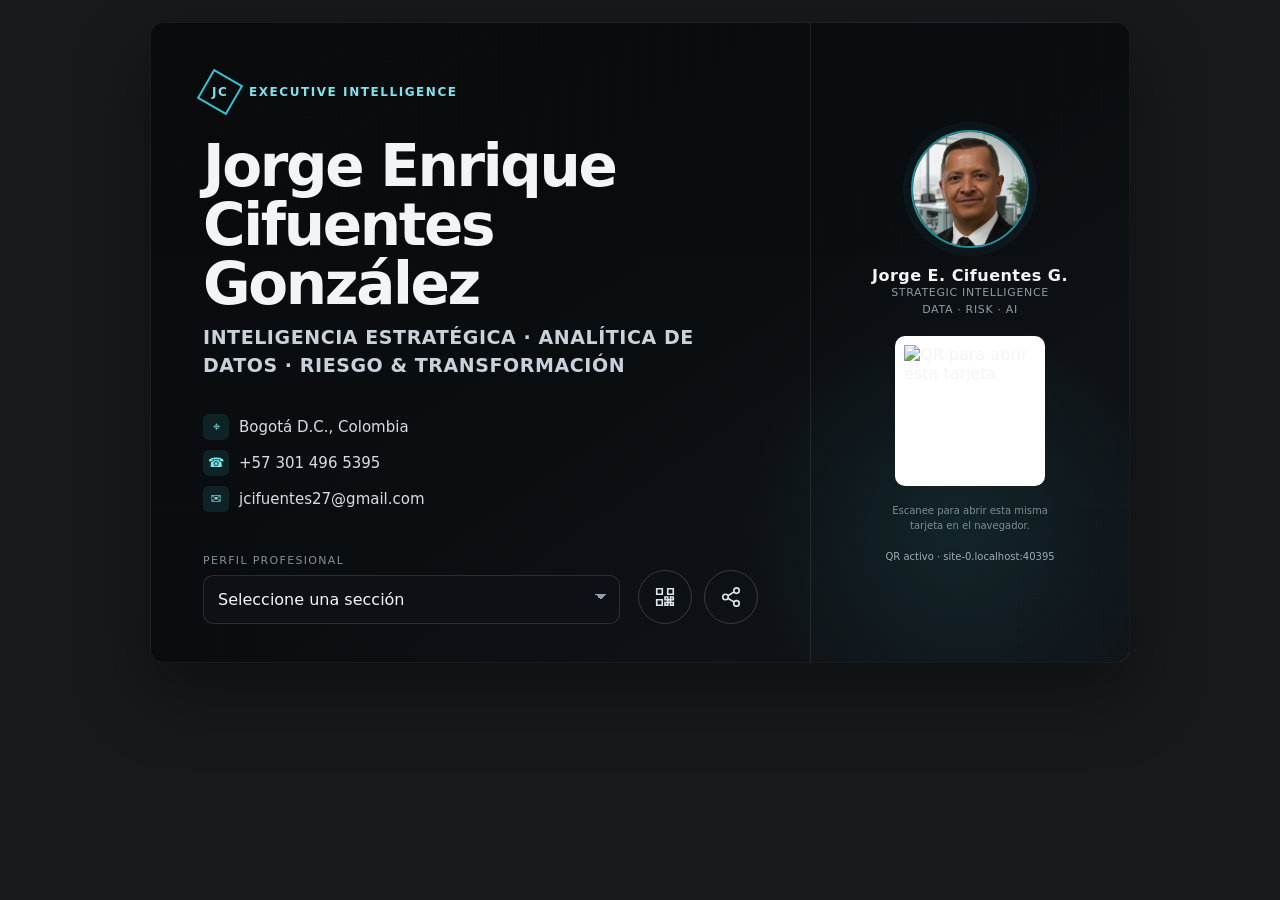
==== Index.html @ 8c532c85 "Add files via upload" ====
<!doctype html>
<html lang="es">
<head>
<meta charset="utf-8">
<meta name="viewport" content="width=device-width,initial-scale=1,viewport-fit=cover">
<meta name="theme-color" content="#0a0d10">
<title>Jorge Enrique Cifuentes González | Tarjeta Ejecutiva</title>
<style>
:root{
  --bg:#080a0c;
  --card:#0c0f12;
  --card2:#11161b;
  --text:#f2f4f6;
  --muted:#9ca8b3;
  --line:rgba(255,255,255,.12);
  --cyan:#32c2d1;
  --cyan2:#7ee4ec;
  --panel:#11161b;
}
*{box-sizing:border-box}
html,body{margin:0;min-height:100%;font-family:Inter,system-ui,-apple-system,BlinkMacSystemFont,"Segoe UI",Roboto,Arial,sans-serif;background:#17191c;color:var(--text)}
body{display:grid;place-items:center;padding:22px}
button,select{font:inherit}
.wrap{width:min(980px,100%)}
.card{
  position:relative;
  min-height:500px;
  border-radius:14px;
  overflow:hidden;
  background:
    radial-gradient(circle at 82% 78%,rgba(50,194,209,.10),transparent 22%),
    linear-gradient(145deg,#090b0d 0%,#0b0e11 54%,#11161b 100%);
  border:1px solid rgba(255,255,255,.06);
  box-shadow:0 30px 70px rgba(0,0,0,.38);
}
.card::before{
  content:"";
  position:absolute;inset:0;opacity:.16;pointer-events:none;
  background-image:
    repeating-linear-gradient(0deg,rgba(255,255,255,.018) 0 1px,transparent 1px 4px),
    repeating-linear-gradient(90deg,rgba(255,255,255,.012) 0 1px,transparent 1px 5px);
}
.grid{position:relative;z-index:1;display:grid;grid-template-columns:minmax(0,1.55fr) minmax(260px,.75fr);min-height:500px}
.left{padding:52px 52px 38px;display:flex;flex-direction:column;justify-content:space-between}
.right{
  padding:40px 34px 32px;
  border-left:1px solid rgba(255,255,255,.09);
  display:flex;flex-direction:column;align-items:center;justify-content:center;gap:18px
}
.logoMark{display:flex;align-items:center;gap:12px;color:var(--cyan2);font-size:12px;letter-spacing:.13em;text-transform:uppercase;font-weight:800}
.hex{width:34px;height:34px;border:2px solid var(--cyan);transform:rotate(30deg);display:grid;place-items:center}
.hex span{transform:rotate(-30deg);font-size:12px}
.name{margin:28px 0 10px;font-size:clamp(34px,5.2vw,58px);line-height:1.02;letter-spacing:-.04em;font-weight:780}
.role{margin:0;max-width:660px;color:#c9d2da;font-size:clamp(14px,1.8vw,19px);line-height:1.45;font-weight:650;text-transform:uppercase;letter-spacing:.03em}
.contacts{display:grid;gap:10px;margin-top:34px;color:#d7dde3;font-size:15px}
.contact{display:flex;align-items:center;gap:10px}
.ico{width:26px;height:26px;border-radius:6px;background:rgba(50,194,209,.12);display:grid;place-items:center;color:var(--cyan2);font-size:13px;flex:0 0 auto}
.bottom{display:flex;align-items:end;justify-content:space-between;gap:18px;margin-top:42px}
.selectorWrap{min-width:0;flex:1;max-width:480px}
.selectorLabel{display:block;color:#83919d;font-size:11px;letter-spacing:.12em;text-transform:uppercase;margin-bottom:8px}
.selector{
  width:100%;appearance:none;background:#0d1115;color:#f3f5f7;border:1px solid rgba(255,255,255,.12);
  border-radius:10px;padding:14px 42px 14px 14px;outline:none;cursor:pointer;
  background-image:linear-gradient(45deg,transparent 50%,#8da0ae 50%),linear-gradient(135deg,#8da0ae 50%,transparent 50%);
  background-position:calc(100% - 18px) 18px,calc(100% - 12px) 18px;
  background-size:6px 6px,6px 6px;background-repeat:no-repeat
}
.selector:focus{border-color:rgba(50,194,209,.55);box-shadow:0 0 0 3px rgba(50,194,209,.08)}
.actions{display:flex;gap:12px}
.round{
  width:54px;height:54px;border-radius:50%;border:1px solid rgba(255,255,255,.17);
  background:transparent;color:#dbe5ea;display:grid;place-items:center;cursor:pointer;transition:.18s ease
}
.round:hover,.round:focus-visible{border-color:var(--cyan);color:var(--cyan2);background:rgba(50,194,209,.06);outline:none}
.round svg{width:22px;height:22px;stroke:currentColor}

.portrait{width:118px;height:118px;border-radius:50%;object-fit:cover;border:2px solid rgba(50,194,209,.7);box-shadow:0 0 0 8px rgba(50,194,209,.05)}
.sideName{font-size:16px;font-weight:800;letter-spacing:.03em;text-align:center}
.sideRole{font-size:11px;text-align:center;color:#8f9ca6;letter-spacing:.06em;text-transform:uppercase;line-height:1.5}
.qrBox{width:150px;height:150px;background:#fff;border-radius:10px;padding:9px;display:grid;place-items:center;overflow:hidden}
.qrBox img{width:100%;height:100%;object-fit:contain}
.qrHint{font-size:10px;color:#7f8c96;text-align:center;max-width:180px;line-height:1.45}
.urlState{font-size:10px;color:#9eabb5;text-align:center;word-break:break-all;max-width:210px}

.overlay{position:fixed;inset:0;background:rgba(0,0,0,.72);backdrop-filter:blur(9px);display:none;align-items:center;justify-content:center;padding:16px;z-index:999}
.overlay.open{display:flex}
.modal{width:min(780px,100%);max-height:84vh;overflow:auto;background:#f7f9fb;color:#18212b;border-radius:16px;padding:clamp(22px,4vw,36px);box-shadow:0 30px 90px rgba(0,0,0,.42);position:relative}
.close{position:absolute;right:14px;top:14px;width:34px;height:34px;border-radius:50%;border:1px solid #d5dce3;background:#fff;color:#263442;cursor:pointer;font-size:20px}
.modal h2{margin:0 46px 18px 0;font-size:30px;letter-spacing:-.025em}
.modal h3{margin:22px 0 4px;font-size:17px}
.modal h4{margin:0 0 10px;font-size:13px;color:#627080;font-weight:650}
.modal p,.modal li{font-size:15px;line-height:1.6}
.modal ul{padding-left:20px}
.modal li+li{margin-top:7px}
.timeline{border-left:2px solid #dfe7ec;padding-left:18px;margin:18px 0 24px}
.meta{color:#54707d;font-size:12px;font-weight:800;letter-spacing:.05em;text-transform:uppercase}
.tags{display:flex;flex-wrap:wrap;gap:8px}
.tag{background:#e9f0f3;border-radius:999px;padding:8px 11px;font-size:13px;font-weight:700;color:#2d4450}
.notice{background:#eef7f8;border:1px solid #cdebee;color:#254c52;padding:13px 14px;border-radius:10px;font-size:13px;line-height:1.5}

@media(max-width:760px){
  body{padding:10px}
  .grid{grid-template-columns:1fr}
  .left{padding:28px 22px 24px;order:2}
  .right{border-left:0;border-bottom:1px solid rgba(255,255,255,.09);padding:26px 20px 20px;order:1;display:grid;grid-template-columns:auto 1fr auto;align-items:center;gap:14px}
  .portrait{width:78px;height:78px}
  .sideBlock{text-align:left}
  .sideName,.sideRole{text-align:left}
  .qrBox{width:94px;height:94px;border-radius:8px;padding:6px}
  .qrHint,.urlState{display:none}
  .name{font-size:clamp(32px,10vw,45px);margin-top:22px}
  .role{font-size:13px}
  .bottom{align-items:stretch;flex-direction:column;margin-top:28px}
  .selectorWrap{max-width:none;width:100%}
  .actions{align-self:flex-end}
}
@media(max-width:440px){
  .right{grid-template-columns:auto 1fr}
  .qrBox{grid-column:1/-1;width:118px;height:118px;justify-self:center}
}
</style>
</head>
<body>
<div class="wrap">
  <section class="card" aria-label="Tarjeta profesional digital">
    <div class="grid">
      <div class="left">
        <div>
          <div class="logoMark"><div class="hex"><span>JC</span></div> Executive Intelligence</div>
          <h1 class="name">Jorge Enrique<br>Cifuentes González</h1>
          <p class="role">Inteligencia Estratégica · Analítica de Datos · Riesgo &amp; Transformación</p>

          <div class="contacts">
            <div class="contact"><span class="ico">⌖</span><span>Bogotá D.C., Colombia</span></div>
            <div class="contact"><span class="ico">☎</span><span>+57 301 496 5395</span></div>
            <div class="contact"><span class="ico">✉</span><span>jcifuentes27@gmail.com</span></div>
          </div>
        </div>

        <div class="bottom">
          <div class="selectorWrap">
            <label class="selectorLabel" for="sectionSelect">Perfil profesional</label>
            <select id="sectionSelect" class="selector">
              <option value="">Seleccione una sección</option>
              <option value="perfil">Perfil Ejecutivo</option>
              <option value="competencias">Competencias Ejecutivas</option>
              <option value="experiencia">Experiencia Profesional</option>
              <option value="formacion">Formación Académica</option>
              <option value="certificaciones">Certificaciones Técnicas</option>
              <option value="docencia">Docencia</option>
              <option value="herramientas">Herramientas</option>
            </select>
          </div>
          <div class="actions" aria-label="Acciones">
            <button class="round" id="qrBtn" title="Ver QR">
              <svg viewBox="0 0 24 24" fill="none" stroke-width="1.8"><path d="M3 3h6v6H3zM15 3h6v6h-6zM3 15h6v6H3zM15 15h3v3h-3zM18 18h3v3h-3zM18 12h3v3h-3zM12 18h3v3h-3zM12 12h3v3h-3z"/></svg>
            </button>
            <button class="round" id="shareBtn" title="Compartir">
              <svg viewBox="0 0 24 24" fill="none" stroke-width="1.8"><circle cx="18" cy="5" r="3"/><circle cx="6" cy="12" r="3"/><circle cx="18" cy="19" r="3"/><path d="M8.6 10.6 15.4 6.4M8.6 13.4l6.8 4.2"/></svg>
            </button>
          </div>
        </div>
      </div>

      <aside class="right">
        <img class="portrait" src="[data-uri]" alt="Fotografía de Jorge Enrique Cifuentes González" id="portrait">
        <div class="sideBlock">
          <div class="sideName">Jorge E. Cifuentes G.</div>
          <div class="sideRole">Strategic Intelligence<br>Data · Risk · AI</div>
        </div>
        <div class="qrBox" id="qrBox"><img id="qrImage" alt="QR para abrir esta tarjeta"></div>
        <div class="qrHint">Escanee para abrir esta misma tarjeta en el navegador.</div>
        <div class="urlState" id="urlState"></div>
      </aside>
    </div>
  </section>
</div>

<div class="overlay" id="overlay" role="dialog" aria-modal="true">
  <article class="modal">
    <button class="close" id="closeBtn" aria-label="Cerrar">×</button>
    <div id="modalContent"></div>
  </article>
</div>

<script>
const sections = {
perfil:`<h2>Perfil Ejecutivo</h2><p>Profesional senior en inteligencia estratégica, analítica y transformación de información, con más de 20 años de experiencia en entornos públicos y privados y 13+ años vinculados al análisis e investigación de fenómenos complejos. Magíster en Inteligencia Estratégica, Especialista en Gerencia Financiera y Administrador de Empresas.</p><p>Integra análisis criminal y financiero, OSINT/SOCMINT, minería de datos y texto, análisis de redes, geointeligencia e inteligencia artificial aplicada para convertir información multifuente en decisiones, priorización, control de riesgo y soluciones analíticas. Experiencia adicional en presupuesto, banca multilateral, contratación, cooperación internacional y formación universitaria e institucional.</p>`,
competencias:`<h2>Competencias Ejecutivas</h2><div class="tags"><span class="tag">Inteligencia estratégica y soporte a decisiones</span><span class="tag">Advanced Analytics, minería de datos y texto</span><span class="tag">Fraud / Risk Intelligence y análisis financiero</span><span class="tag">OSINT / SOCMINT y análisis multifuente</span><span class="tag">Link Analysis, i2 y analítica geoespacial</span><span class="tag">IA aplicada, automatización y diseño de soluciones</span></div>`,
experiencia:`<h2>Experiencia Profesional</h2>
<div class="timeline"><div class="meta">2015 – Presente</div><h3>Profesional Investigador III</h3><h4>Fiscalía General de la Nación | Delegada contra las Finanzas Criminales</h4><ul><li>Transformo información criminal, financiera, administrativa y territorial en productos estratégicos que soportan decisiones investigativas, priorización de casos y focalización de recursos.</li><li>Integro, depuro y normalizo información multifuente para convertir datos fragmentados en matrices analíticas, repositorios estructurados y productos de consulta orientados a la identificación de patrones, actores y relaciones.</li><li>Identifico conexiones, recurrencias y posibles macrocasos mediante análisis comparado de variables, asociación de casos y evaluación sistemática de vínculos entre personas, organizaciones, eventos y territorios.</li><li>Implemento minería de datos, minería de texto y análisis de redes sobre grandes volúmenes de información.</li><li>Desarrollo georreferenciación y análisis espacial para identificar concentraciones territoriales y áreas prioritarias.</li></ul></div>
<div class="timeline"><div class="meta">2013 – 2014</div><h3>Analista / Contratista – Crimen Organizado</h3><h4>Fiscalía General de la Nación | Unidad BACRIM</h4><ul><li>Desarrollé análisis estratégico de fenómenos de criminalidad organizada.</li><li>Detecté patrones, conexidades y asociaciones entre casos.</li><li>Produje insumos analíticos especializados para la toma de decisiones operativas.</li></ul></div>
<div class="timeline"><div class="meta">2013</div><h3>Director de Presupuesto</h3><h4>Aseo Capital ESP S.A.</h4><ul><li>Dirigí la planeación, estructuración y seguimiento presupuestal de agencias y oficina central.</li><li>Diseñé proyecciones y escenarios financieros para fortalecer decisiones gerenciales.</li></ul></div>
<div class="timeline"><div class="meta">2006 – 2012</div><h3>Asesor Administrativo y Financiero</h3><h4>Presidencia de la República | Alta Consejería para la Equidad de la Mujer</h4><ul><li>Gestioné procesos administrativos y financieros asociados a convenios interadministrativos y de cooperación internacional.</li><li>Coordiné contratación, liquidación y cierre de convenios.</li></ul></div>
<div class="timeline"><div class="meta">2004 – 2006</div><h3>Profesional de Apoyo – Banca Multilateral</h3><h4>FONADE</h4><ul><li>Evalué componentes técnicos, jurídicos y económicos de propuestas bajo lineamientos de FONADE, BID y Banco Mundial.</li><li>Monitoreé ejecución financiera y contractual de convenios.</li></ul></div>`,
formacion:`<h2>Formación Académica</h2><div class="timeline"><div class="meta">2024</div><h3>Magíster en Inteligencia Estratégica</h3><h4>ESICI · SNIES 102582</h4></div><div class="timeline"><div class="meta">2009</div><h3>Especialista en Gerencia Financiera</h3><h4>Universidad Autónoma de Colombia</h4></div><div class="timeline"><div class="meta">2004</div><h3>Administrador de Empresas</h3><h4>Universidad Nacional de Colombia</h4></div>`,
certificaciones:`<h2>Certificaciones Técnicas</h2><ul><li>Investigación contra las Finanzas Criminales – 300 h | Policía Nacional de Colombia &amp; US DOJ – ICITAP | 2026</li><li>OSINT | FGN | 2025</li><li>Experto en Analítica de Datos | FGN | 2024</li><li>Analyst's Notebook i2 | INL / Embajada de EE.UU. | 2024</li><li>Investigación de Criptoactivos – 56 h | FGN | 2022</li><li>Curso de Policía Judicial – 500 h | FGN | 2017</li><li>Crimen Organizado con Énfasis en Análisis Criminal – 110 h | 2016</li><li>Lavado de Activos – Respuesta Estatal | Naciones Unidas / DOJ EE.UU. | 2016</li></ul>`,
docencia:`<h2>Docencia</h2><p><strong>Formador institucional FGN y docente/tutor en cuatro universidades.</strong></p><p>Áreas: análisis criminal, OSINT, tecnología, administración, finanzas y economía.</p>`,
herramientas:`<h2>Herramientas</h2><div class="tags"><span class="tag">Analyst's Notebook i2</span><span class="tag">IBM Watson</span><span class="tag">SPOA</span><span class="tag">ArcGIS</span><span class="tag">QGIS</span><span class="tag">SQL</span><span class="tag">Bases relacionales</span><span class="tag">Scripts locales</span><span class="tag">OSINT / SOCMINT</span><span class="tag">IA generativa</span><span class="tag">Excel avanzado</span><span class="tag">Access</span></div><h3>Idiomas</h3><p>Español nativo. Inglés B1 oficial (MCER / CEFR) – iTEP Academic-Core, 2024. Reading B2 | Listening B1.</p>`
};

const overlay=document.getElementById('overlay');
const content=document.getElementById('modalContent');
const closeBtn=document.getElementById('closeBtn');
function openModal(x){content.innerHTML=x;overlay.classList.add('open');document.body.style.overflow='hidden';}
function closeModal(){overlay.classList.remove('open');document.body.style.overflow='';}
closeBtn.onclick=closeModal;
overlay.addEventListener('click',e=>{if(e.target===overlay)closeModal();});
document.addEventListener('keydown',e=>{if(e.key==='Escape')closeModal();});
document.getElementById('sectionSelect').addEventListener('change',e=>{if(e.target.value){openModal(sections[e.target.value]);setTimeout(()=>e.target.value='',80);}});

/* QR behavior:
   - If hosted on http/https, QR encodes the current URL, so scanning opens THIS HTML.
   - If opened locally via file://, a remote device cannot access the local filesystem.
*/
const currentUrl=location.href;
const isWeb=/^https?:/i.test(currentUrl);
const qrImage=document.getElementById('qrImage');
const qrBox=document.getElementById('qrBox');
const urlState=document.getElementById('urlState');

function setQr(url){
  const endpoint='https://api.qrserver.com/v1/create-qr-code/?size=260x260&margin=0&data='+encodeURIComponent(url);
  qrImage.src=endpoint;
}
if(isWeb){
  setQr(currentUrl);
  urlState.textContent='QR activo · '+location.host;
}else{
  qrImage.remove();
  qrBox.innerHTML='<div style="color:#111;text-align:center;font-size:12px;line-height:1.35;padding:8px"><b>QR WEB</b><br><span style="color:#59636c">Se activa al publicar la tarjeta en una URL HTTPS.</span></div>';
  urlState.textContent='Modo local';
}

document.getElementById('qrBtn').addEventListener('click',()=>{
  if(isWeb){
    openModal(`<h2>QR de la tarjeta</h2><p>Este código abre directamente esta tarjeta HTML en cualquier navegador.</p><div style="display:grid;place-items:center;margin:20px 0"><img src="${qrImage.src}" style="width:min(280px,70vw);background:#fff;padding:12px;border-radius:12px"></div><p class="notice">Dirección: ${currentUrl}</p>`);
  }else{
    openModal(`<h2>QR para abrir el HTML</h2><p class="notice">La tarjeta está abierta como archivo local. Un QR no puede abrir un archivo <code>file://</code> almacenado en otro equipo. Para que cualquier teléfono escanee y abra esta tarjeta directamente, debe publicarse en una dirección HTTPS. Esta versión ya está preparada: al publicarla, el QR se genera automáticamente apuntando a su propia URL.</p><p>Mientras está en modo local, puede usar <strong>Compartir</strong> para enviar el archivo HTML directamente.</p>`);
  }
});

async function shareCard(){
  const title='Jorge Enrique Cifuentes González | Tarjeta Ejecutiva';
  if(isWeb && navigator.share){
    try{await navigator.share({title,text:'Tarjeta profesional digital de Jorge Enrique Cifuentes González',url:currentUrl});return;}catch(e){if(e.name==='AbortError')return;}
  }
  // Local mode: create and share/download a self-contained copy of this HTML.
  const html='<!doctype html>\n'+document.documentElement.outerHTML;
  const file=new File([html],'Jorge_Enrique_Cifuentes_Tarjeta_Ejecutiva.html',{type:'text/html'});
  if(navigator.canShare && navigator.canShare({files:[file]}) && navigator.share){
    try{await navigator.share({title,files:[file]});return;}catch(e){if(e.name==='AbortError')return;}
  }
  const blob=new Blob([html],{type:'text/html;charset=utf-8'});
  const u=URL.createObjectURL(blob);const a=document.createElement('a');
  a.href=u;a.download=file.name;document.body.appendChild(a);a.click();a.remove();setTimeout(()=>URL.revokeObjectURL(u),500);
}
document.getElementById('shareBtn').addEventListener('click',shareCard);
</script>
</body>
</html>
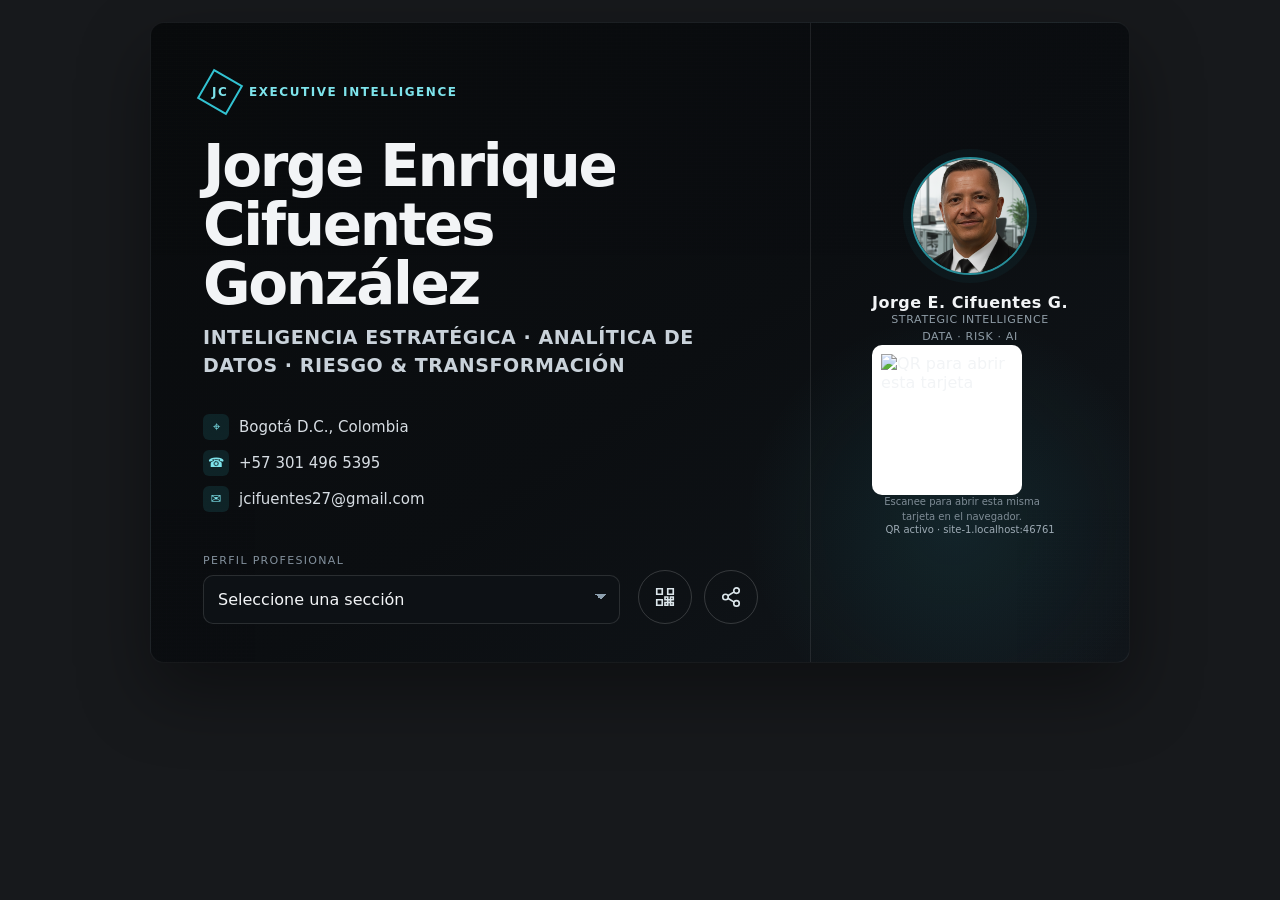
==== commit aa98cb16: "Update Index.html" ====
--- a/Index.html
+++ b/Index.html
@@ -163,7 +163,8 @@
       </div>
 
       <aside class="right">
-        <img class="portrait" src="[data-uri]" alt="Fotografía de Jorge Enrique Cifuentes González" id="portrait">
+        <img class="portrait" src="foto.jpg" alt="Fotografía de Jorge Enrique Cifuentes González" id="portrait">        
+        <div class="sideBlock">
         <div class="sideBlock">
           <div class="sideName">Jorge E. Cifuentes G.</div>
           <div class="sideRole">Strategic Intelligence<br>Data · Risk · AI</div>
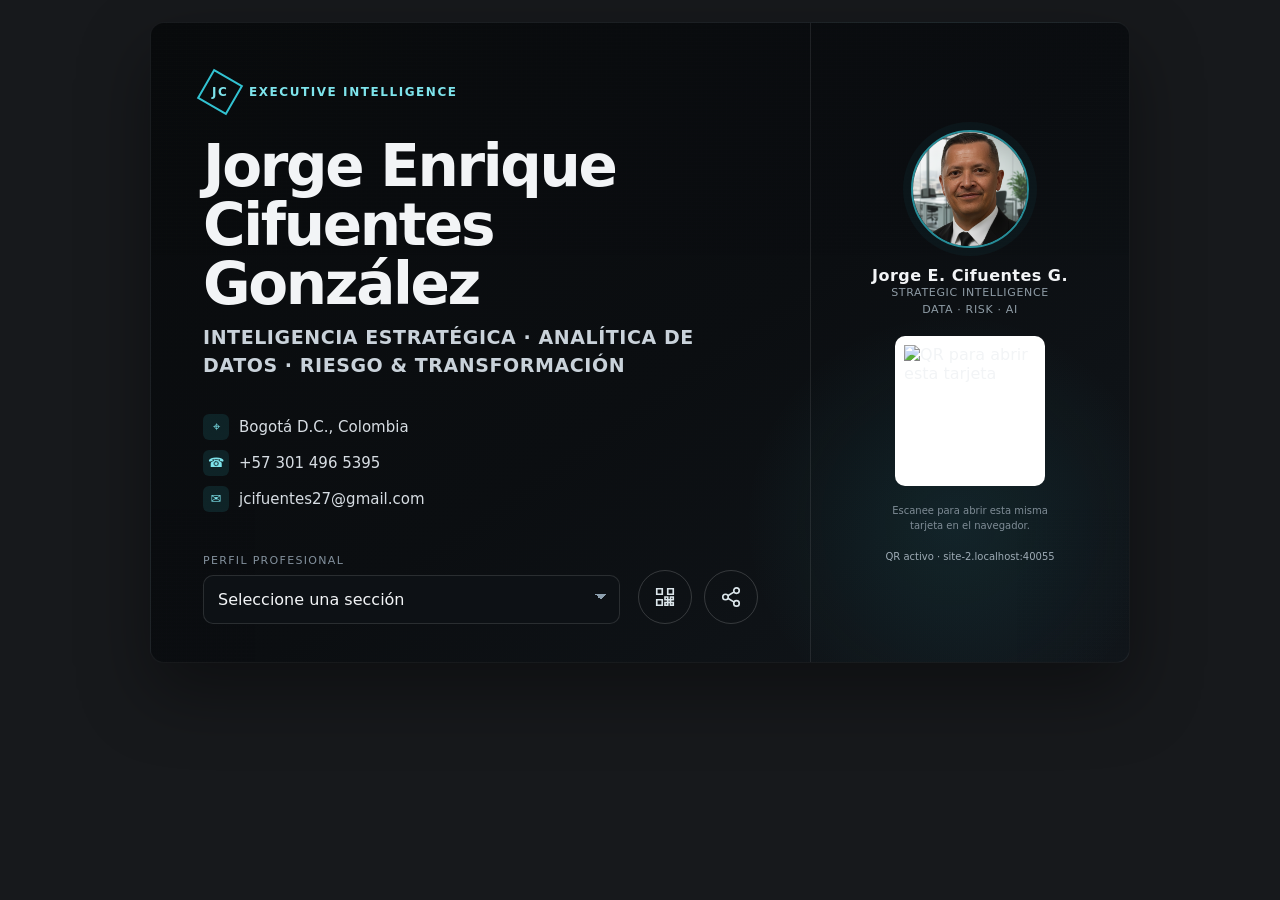
==== commit e73c33db: "Update Index.html" ====
--- a/Index.html
+++ b/Index.html
@@ -163,8 +163,7 @@
       </div>
 
       <aside class="right">
-        <img class="portrait" src="foto.jpg" alt="Fotografía de Jorge Enrique Cifuentes González" id="portrait">        
-        <div class="sideBlock">
+        <img class="portrait" src="foto.jpg" alt="Fotografía de Jorge Enrique Cifuentes González" id="portrait">
         <div class="sideBlock">
           <div class="sideName">Jorge E. Cifuentes G.</div>
           <div class="sideRole">Strategic Intelligence<br>Data · Risk · AI</div>
